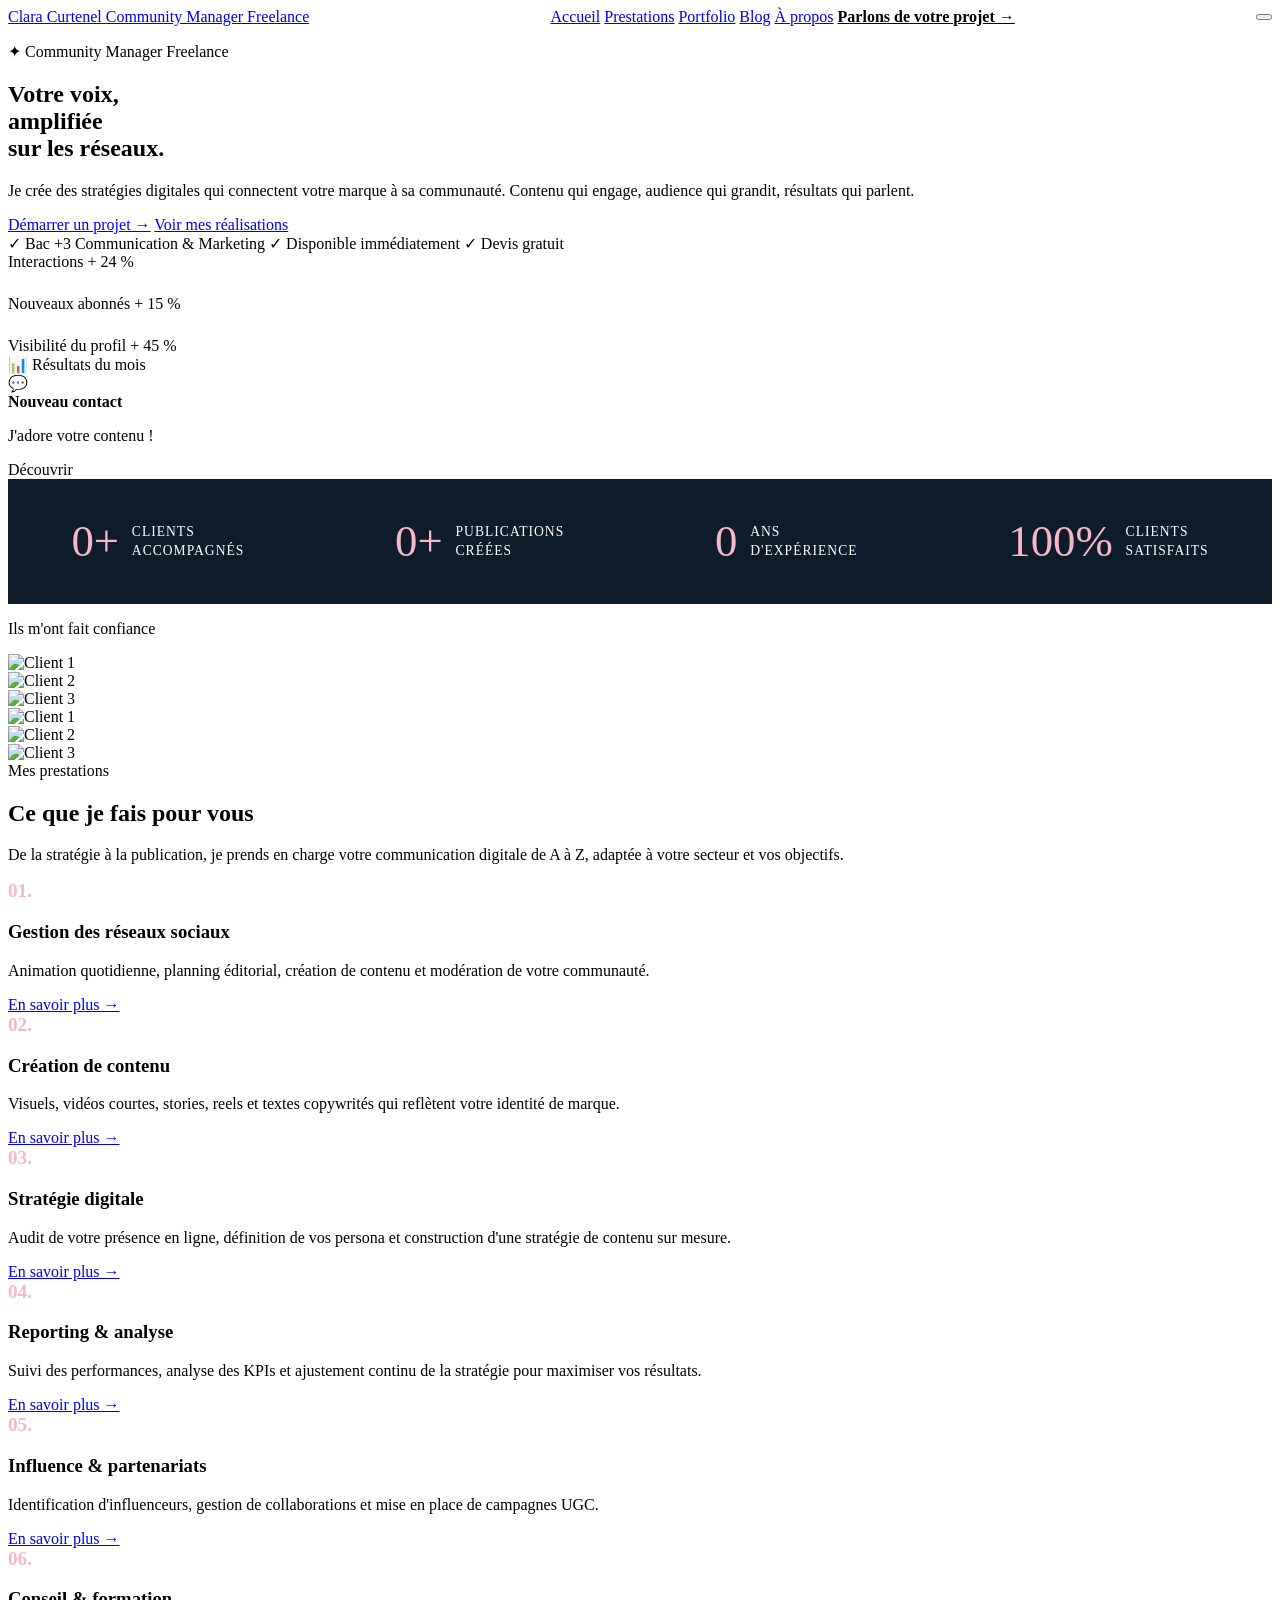
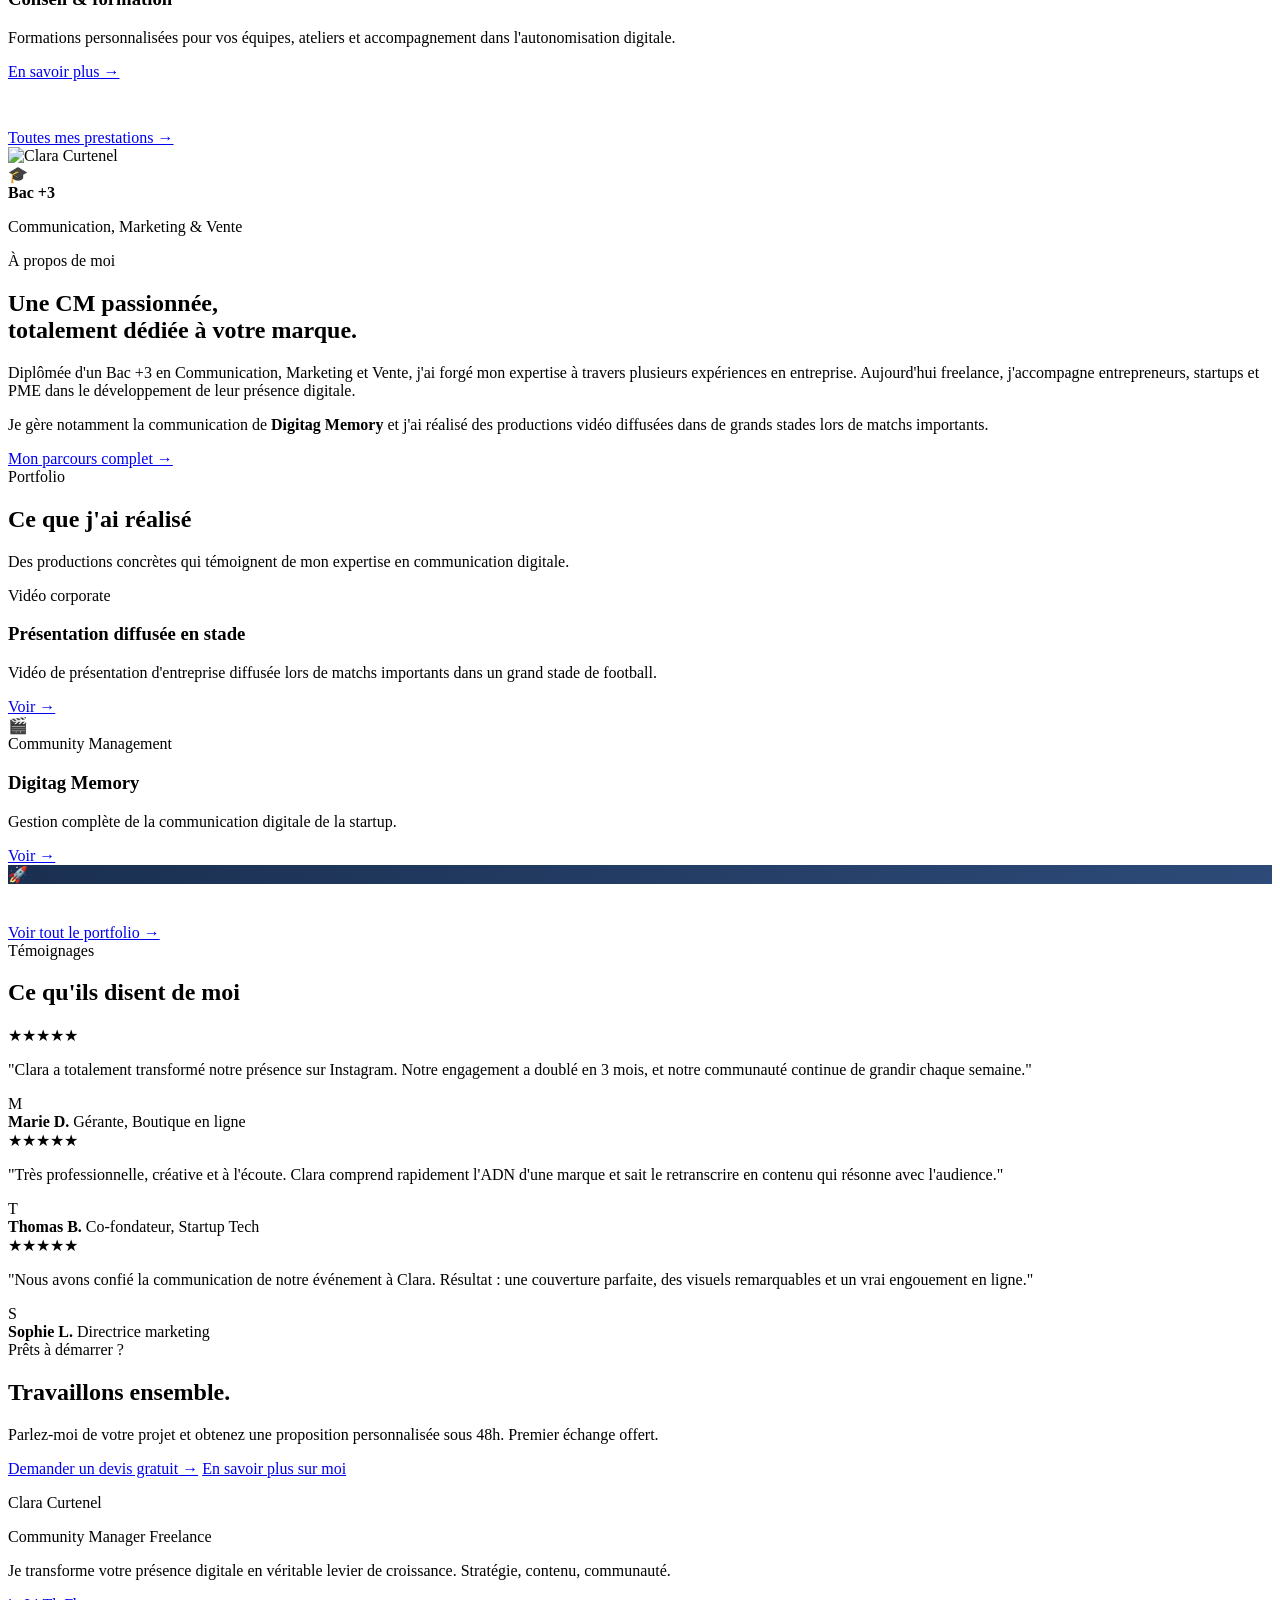
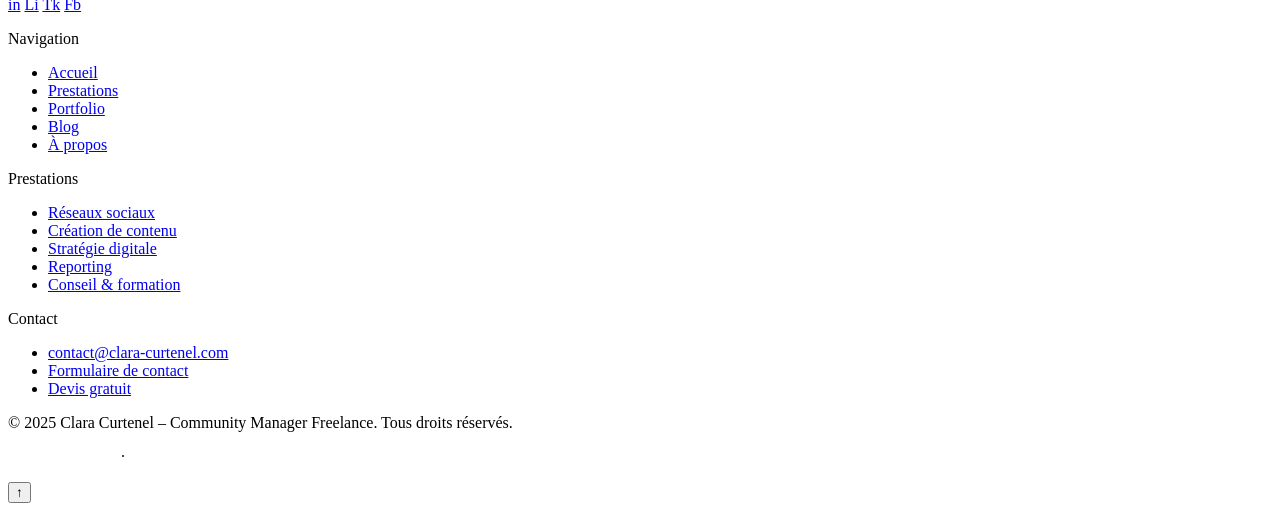
==== index.html @ f76a42e5 "Update index.html" ====
<!DOCTYPE html>
<html lang="fr">
<head>
  <meta charset="UTF-8" />
  <meta name="viewport" content="width=device-width, initial-scale=1.0" />

  <!-- ═══ SEO ═══ -->
  <title>Clara Curtenel – Community Manager Freelance | Gestion réseaux sociaux</title>
  <meta name="description" content="Clara Curtenel, Community Manager freelance. Je crée, anime et développe votre présence sur les réseaux sociaux. Stratégie digitale, création de contenu, growth. Devis gratuit." />
  <meta name="keywords" content="community manager freelance, gestion réseaux sociaux, stratégie digitale, création contenu, Clara Curtenel" />
  <link rel="canonical" href="https://clara-curtenel.com/" />

  <!-- ═══ Open Graph ═══ -->
  <meta property="og:type" content="website" />
  <meta property="og:title" content="Clara Curtenel – Community Manager Freelance" />
  <meta property="og:description" content="Je transforme votre présence en ligne en véritable levier de croissance. Community Manager freelance à votre service." />
  <meta property="og:url" content="https://clara-curtenel.com/" />
  <meta property="og:image" content="https://clara-curtenel.com/images/og-image.jpg" />

  <!-- ═══ Twitter Card ═══ -->
  <meta name="twitter:card" content="summary_large_image" />
  <meta name="twitter:title" content="Clara Curtenel – Community Manager Freelance" />
  <meta name="twitter:description" content="Je transforme votre présence en ligne en véritable levier de croissance." />

  <!-- ═══ Schema.org ═══ -->
  <script type="application/ld+json">
  {
    "@context": "https://schema.org",
    "@type": "Person",
    "name": "Clara Curtenel",
    "jobTitle": "Community Manager Freelance",
    "url": "https://clara-curtenel.com",
    "sameAs": [
      "https://www.linkedin.com/in/clara-curtenel",
      "https://www.instagram.com/claracurtenel"
    ],
    "knowsAbout": ["Community Management", "Social Media Marketing", "Stratégie digitale", "Création de contenu"]
  }
  </script>

  <link rel="stylesheet" href="css/style.css" />
  <link rel="stylesheet" href="css/index.css" />
  <link rel="icon" href="images/favicon.png" type="image/png" />
</head>
<body>

<!-- ═══ CORRECTION CSS RAPIDE POUR LE HEADER ═══ -->
<style>
  /* Empêche le chevauchement en espaçant le logo et les liens */
  .navbar-inner {
    display: flex !important;
    justify-content: space-between !important;
    align-items: center !important;
  }
  /* Cache le menu mobile sur les écrans d'ordinateur pour éviter les doublons */
  @media (min-width: 992px) {
    .nav-mobile {
      display: none !important;
    }
  }
</style>

<!-- ═══ NAVBAR ═══ -->
<nav class="navbar" aria-label="Navigation principale">
  <div class="navbar-inner">
    <a href="index.html" class="nav-logo">
      <span class="nav-logo-name">Clara Curtenel</span>
      <span class="nav-logo-title">Community Manager Freelance</span>
    </a>
    <div class="nav-links">
      <a href="index.html" class="active">Accueil</a>
      <a href="prestations.html">Prestations</a>
      <a href="portfolio.html">Portfolio</a>
      <a href="blog.html">Blog</a>
      <a href="a-propos.html">À propos</a>
      <!-- Ajout du style inline pour forcer le texte en noir -->
      <a href="contact.html" class="btn btn-pink nav-cta" style="color: #000000; font-weight: 600;">Parlons de votre projet →</a>
    </div>
    <button class="nav-burger" aria-label="Menu">
      <span></span><span></span><span></span>
    </button>
  </div>
</nav>

<!-- Mobile menu -->
<div class="nav-mobile" role="navigation">
  <a href="index.html">Accueil</a>
  <a href="prestations.html">Prestations</a>
  <a href="portfolio.html">Portfolio</a>
  <a href="blog.html">Blog</a>
  <a href="a-propos.html">À propos</a>
  <!-- Ajout du style inline pour forcer le texte en noir sur mobile aussi -->
  <a href="contact.html" class="btn btn-pink" style="text-align:center; color: #000000; font-weight: 600;">Parlons de votre projet →</a>
</div>

<!-- ═══ HERO ═══ -->
<section class="hero" aria-label="Présentation">
  <div class="hero-bg"></div>
  <div class="hero-particles" id="particles"></div>
  <div class="container">
    <div class="hero-content">
      <div class="hero-text">
        <p class="hero-pretitle animate-up delay-1">✦ Community Manager Freelance</p>
        <h1 class="animate-up delay-2">
          Votre voix,<br />
          <span class="italic text-pink">amplifiée</span><br />
          sur les réseaux.
        </h1>
        <p class="hero-desc animate-up delay-3">
          Je crée des stratégies digitales qui connectent votre marque à sa communauté.
          Contenu qui engage, audience qui grandit, résultats qui parlent.
        </p>
        <div class="hero-actions animate-up delay-4">
          <a href="contact.html" class="btn btn-primary">Démarrer un projet →</a>
          <a href="portfolio.html" class="btn btn-outline">Voir mes réalisations</a>
        </div>
        <div class="hero-badges animate-up delay-5">
          <span class="hero-badge">✓ Bac +3 Communication & Marketing</span>
          <span class="hero-badge">✓ Disponible immédiatement</span>
          <span class="hero-badge">✓ Devis gratuit</span>
        </div>
      </div>
      <div class="hero-visual animate-up delay-3">
        <div class="hero-card">
          <div class="hero-card-header">
            <div class="hch-dot red"></div>
            <div class="hch-dot amber"></div>
            <div class="hch-dot green"></div>
          </div>
          <div class="hero-card-body">
            <div class="metric-row">
              <span class="metric-label">Interactions</span>
              <span class="metric-value text-pink">+ 24 %</span>
            </div>
            <div class="metric-bar"><div class="metric-fill" style="width:82%"></div></div>
            <div class="metric-row" style="margin-top:1.5rem">
              <span class="metric-label">Nouveaux abonnés</span>
              <span class="metric-value text-pink">+ 15 %</span>
            </div>
            <div class="metric-bar"><div class="metric-fill" style="width:68%"></div></div>
            <div class="metric-row" style="margin-top:1.5rem">
              <span class="metric-label">Visibilité du profil</span>
              <span class="metric-value text-pink">+ 45 %</span>
            </div>
            <div class="metric-bar"><div class="metric-fill" style="width:90%"></div></div>
          </div>
          <div class="hero-card-tag">📊 Résultats du mois</div>
        </div>
        <div class="hero-float-badge">
          <span>💬</span>
          <div>
            <strong>Nouveau contact</strong>
            <p>J'adore votre contenu !</p>
          </div>
        </div>
      </div>
    
    </div>
  <div class="hero-scroll-cue">
    <span>Découvrir</span>
    <div class="scroll-line"></div>
  </div>
</section>

<!-- ═══ STATS ═══ -->
<style>
  /* On force le fond bleu nuit au cas où et on gère l'espacement */
  .stats-bar {
    background-color: #0d1b2a; /* Ton bleu nuit */
    padding: 2.5rem 0;
  }
  
  .stats-container-flex {
    display: flex;
    flex-wrap: wrap;
    justify-content: space-between;
    align-items: center;
    gap: 1.5rem;
  }

  .stat-item-elegant {
    display: flex;
    align-items: center;
    justify-content: center;
    gap: 0.8rem;
    /* Sur mobile, on force 2 éléments par ligne pour gagner de la place */
    flex: 1 1 40%; 
  }

  .stat-number-elegant {
    font-size: 2.2rem;
    font-weight: 300;
    color: #f4b8c8;
    line-height: 1;
  }

  .stat-text-elegant {
    font-size: 0.75rem;
    font-weight: 500;
    color: #ffffff; /* Blanc pur pour bien ressortir sur le fond sombre */
    text-transform: uppercase;
    letter-spacing: 1px;
    text-align: left;
    line-height: 1.4;
  }

  @media (min-width: 768px) {
    .stat-item-elegant {
      flex: 1 1 auto; /* S'aligne sur 1 seule ligne sur ordinateur */
    }
    .stat-number-elegant {
      font-size: 2.8rem;
    }
    .stat-text-elegant {
      font-size: 0.85rem;
    }
  }
</style>

<section class="stats-bar">
  <div class="container">
    <div class="stats-container-flex">
      
      <div class="stat-item-elegant">
        <div class="stat-number-elegant"><span class="counter" data-target="8">0</span>+</div>
        <div class="stat-text-elegant">Clients<br>accompagnés</div>
      </div>
      
      <div class="stat-item-elegant">
        <div class="stat-number-elegant"><span class="counter" data-target="100">0</span>+</div>
        <div class="stat-text-elegant">Publications<br>créées</div>
      </div>
      
      <div class="stat-item-elegant">
        <div class="stat-number-elegant"><span class="counter" data-target="3">0</span></div>
        <div class="stat-text-elegant">Ans<br>d'expérience</div>
      </div>
      
      <div class="stat-item-elegant">
        <div class="stat-number-elegant">100%</div>
        <div class="stat-text-elegant">Clients<br>satisfaits</div>
      </div>

    </div>
  </div>
</section>


<!-- ═══ CLIENTS (logo carousel) ═══ -->
<section class="section-pad-sm clients-section">
  <div class="container">
    <p class="clients-label">Ils m'ont fait confiance</p>
  </div>
  <div class="logo-carousel">
    <div class="logo-track">
      <!-- Remplacez chaque logo-item par le logo de vos clients -->
      <div class="logo-item"><img src="images/clients/client-1.png" alt="Client 1" /></div>
      <div class="logo-item"><img src="images/clients/client-2.png" alt="Client 2" /></div>
      <div class="logo-item"><img src="images/clients/client-3.png" alt="Client 3" /></div>
      <div class="logo-item"><img src="images/clients/client-1.png" alt="Client 1" /></div>
      <div class="logo-item"><img src="images/clients/client-2.png" alt="Client 2" /></div>
      <div class="logo-item"><img src="images/clients/client-3.png" alt="Client 3" /></div>
    </div>
  </div>
</section>

<!-- ═══ SERVICES (aperçu) ═══ -->
<section class="section-pad services-preview">
  <div class="container">
    <div class="section-header reveal">
      <span class="badge">Mes prestations</span>
      <h2>Ce que je fais pour vous</h2>
      <p>De la stratégie à la publication, je prends en charge votre communication digitale de A à Z, adaptée à votre secteur et vos objectifs.</p>
    </div>
    <div class="services-grid">
      <div class="service-card reveal">
        <span style="font-weight: 700; color: #f4b8c8; font-size: 1.2rem; display: block; margin-bottom: 0.5rem;">01.</span>
        <h3>Gestion des réseaux sociaux</h3>
        <p>Animation quotidienne, planning éditorial, création de contenu et modération de votre communauté.</p>
        <a href="prestations.html" class="service-link">En savoir plus →</a>
      </div>
      <div class="service-card reveal delay-1">
        <span style="font-weight: 700; color: #f4b8c8; font-size: 1.2rem; display: block; margin-bottom: 0.5rem;">02.</span>
        <h3>Création de contenu</h3>
        <p>Visuels, vidéos courtes, stories, reels et textes copywrités qui reflètent votre identité de marque.</p>
        <a href="prestations.html" class="service-link">En savoir plus →</a>
      </div>
      <div class="service-card reveal delay-2">
        <span style="font-weight: 700; color: #f4b8c8; font-size: 1.2rem; display: block; margin-bottom: 0.5rem;">03.</span>
        <h3>Stratégie digitale</h3>
        <p>Audit de votre présence en ligne, définition de vos persona et construction d'une stratégie de contenu sur mesure.</p>
        <a href="prestations.html" class="service-link">En savoir plus →</a>
      </div>
      <div class="service-card reveal delay-3">
        <span style="font-weight: 700; color: #f4b8c8; font-size: 1.2rem; display: block; margin-bottom: 0.5rem;">04.</span>
        <h3>Reporting & analyse</h3>
        <p>Suivi des performances, analyse des KPIs et ajustement continu de la stratégie pour maximiser vos résultats.</p>
        <a href="prestations.html" class="service-link">En savoir plus →</a>
      </div>
      <div class="service-card reveal delay-2">
        <span style="font-weight: 700; color: #f4b8c8; font-size: 1.2rem; display: block; margin-bottom: 0.5rem;">05.</span>
        <h3>Influence & partenariats</h3>
        <p>Identification d'influenceurs, gestion de collaborations et mise en place de campagnes UGC.</p>
        <a href="prestations.html" class="service-link">En savoir plus →</a>
      </div>
      <div class="service-card reveal delay-3">
        <span style="font-weight: 700; color: #f4b8c8; font-size: 1.2rem; display: block; margin-bottom: 0.5rem;">06.</span>
        <h3>Conseil & formation</h3>
        <p>Formations personnalisées pour vos équipes, ateliers et accompagnement dans l'autonomisation digitale.</p>
        <a href="prestations.html" class="service-link">En savoir plus →</a>
      </div>
    </div>
    <div class="text-center reveal" style="margin-top: 3rem;">
      <a href="prestations.html" class="btn btn-primary">Toutes mes prestations →</a>
    </div>
  </div>
</section>

<!-- ═══ À PROPOS (teaser) ═══ -->
<section class="section-pad about-teaser">
  <div class="container">
    <div class="about-teaser-inner reveal">
      <div class="about-teaser-visual">
        <div class="at-photo-frame">
         <img src="images/clara-portrait.png" alt="Clara Curtenel">
          <div class="at-photo-placeholder">
          </div>
        </div>
        <div class="at-floating-card">
          <span>🎓</span>
          <div>
            <strong>Bac +3</strong>
            <p>Communication, Marketing & Vente</p>
          </div>
        </div>
      </div>
      <div class="about-teaser-text">
        <span class="badge">À propos de moi</span>
        <h2>Une CM passionnée,<br /><span class="italic text-pink">totalement dédiée</span> à votre marque.</h2>
        <p>Diplômée d'un Bac +3 en Communication, Marketing et Vente, j'ai forgé mon expertise à travers plusieurs expériences en entreprise. Aujourd'hui freelance, j'accompagne entrepreneurs, startups et PME dans le développement de leur présence digitale.</p>
        <p style="margin-top: 1rem;">Je gère notamment la communication de <strong>Digitag Memory</strong> et j'ai réalisé des productions vidéo diffusées dans de grands stades lors de matchs importants.</p>
        <a href="a-propos.html" class="btn btn-outline" style="margin-top: 2rem;">Mon parcours complet →</a>
      </div>
    </div>
  </div>
</section>

<!-- ═══ PORTFOLIO (teaser) ═══ -->
<section class="section-pad portfolio-teaser">
  <div class="container">
    <div class="section-header reveal">
      <span class="badge">Portfolio</span>
      <h2>Ce que j'ai réalisé</h2>
      <p>Des productions concrètes qui témoignent de mon expertise en communication digitale.</p>
    </div>
    <div class="portfolio-grid reveal">
      <div class="portfolio-card portfolio-protected large-card">
        <div class="portfolio-overlay">
          <span class="portfolio-tag">Vidéo corporate</span>
          <h3>Présentation diffusée en stade</h3>
          <p>Vidéo de présentation d'entreprise diffusée lors de matchs importants dans un grand stade de football.</p>
          <a href="portfolio.html" class="btn btn-outline-white">Voir →</a>
        </div>
        <div class="portfolio-bg" style="background: linear-gradient(135deg, var(--navy) 0%, var(--navy-light) 100%);">
          <span class="portfolio-icon">🎬</span>
        </div>
      </div>
      <div class="portfolio-card portfolio-protected">
        <div class="portfolio-overlay">
          <span class="portfolio-tag">Community Management</span>
          <h3>Digitag Memory</h3>
          <p>Gestion complète de la communication digitale de la startup.</p>
          <a href="portfolio.html" class="btn btn-outline-white">Voir →</a>
        </div>
        <div class="portfolio-bg" style="background: linear-gradient(135deg, #1a2f50 0%, #2d4a78 100%);">
          <span class="portfolio-icon">🚀</span>
        </div>
      </div>
    </div>
    <div class="text-center reveal" style="margin-top: 2.5rem;">
      <a href="portfolio.html" class="btn btn-primary">Voir tout le portfolio →</a>
    </div>
  </div>
</section>

<!-- ═══ TESTIMONIALS ═══ -->
<section class="section-pad testimonials">
  <div class="container">
    <div class="section-header reveal">
      <span class="badge">Témoignages</span>
      <h2>Ce qu'ils disent de moi</h2>
    </div>
    <div class="testimonials-grid">
      <div class="testimonial-card reveal">
        <div class="stars">★★★★★</div>
        <p class="testimonial-text">"Clara a totalement transformé notre présence sur Instagram. Notre engagement a doublé en 3 mois, et notre communauté continue de grandir chaque semaine."</p>
        <div class="testimonial-author">
          <div class="ta-avatar">M</div>
          <div>
            <strong>Marie D.</strong>
            <span>Gérante, Boutique en ligne</span>
          </div>
        </div>
      </div>
      <div class="testimonial-card reveal delay-1">
        <div class="stars">★★★★★</div>
        <p class="testimonial-text">"Très professionnelle, créative et à l'écoute. Clara comprend rapidement l'ADN d'une marque et sait le retranscrire en contenu qui résonne avec l'audience."</p>
        <div class="testimonial-author">
          <div class="ta-avatar">T</div>
          <div>
            <strong>Thomas B.</strong>
            <span>Co-fondateur, Startup Tech</span>
          </div>
        </div>
      </div>
      <div class="testimonial-card reveal delay-2">
        <div class="stars">★★★★★</div>
        <p class="testimonial-text">"Nous avons confié la communication de notre événement à Clara. Résultat : une couverture parfaite, des visuels remarquables et un vrai engouement en ligne."</p>
        <div class="testimonial-author">
          <div class="ta-avatar">S</div>
          <div>
            <strong>Sophie L.</strong>
            <span>Directrice marketing</span>
          </div>
        </div>
      </div>
    </div>
  </div>
</section>

<!-- ═══ CTA FINAL ═══ -->
<section class="cta-section reveal">
  <div class="container">
    <div class="cta-box">
      <span class="badge badge--navy">Prêts à démarrer ?</span>
      <h2>Travaillons ensemble.</h2>
      <p>Parlez-moi de votre projet et obtenez une proposition personnalisée sous 48h. Premier échange offert.</p>
      <div class="cta-actions">
        <a href="contact.html" class="btn btn-primary">Demander un devis gratuit →</a>
        <a href="a-propos.html" class="btn btn-outline">En savoir plus sur moi</a>
      </div>
    </div>
  </div>
</section>

<!-- ═══ FOOTER ═══ -->
<footer class="footer">
  <div class="container">
    <div class="footer-grid">
      <div>
        <p class="footer-brand-name">Clara Curtenel</p>
        <p class="footer-brand-tagline">Community Manager Freelance</p>
        <p class="footer-desc">Je transforme votre présence digitale en véritable levier de croissance. Stratégie, contenu, communauté.</p>
        <div class="footer-socials">
          <a href="#" class="social-icon" aria-label="Instagram">in</a>
          <a href="#" class="social-icon" aria-label="LinkedIn">Li</a>
          <a href="#" class="social-icon" aria-label="TikTok">Tk</a>
          <a href="#" class="social-icon" aria-label="Facebook">Fb</a>
        </div>
      </div>
      <div>
        <p class="footer-heading">Navigation</p>
        <ul class="footer-links">
          <li><a href="index.html">Accueil</a></li>
          <li><a href="prestations.html">Prestations</a></li>
          <li><a href="portfolio.html">Portfolio</a></li>
          <li><a href="blog.html">Blog</a></li>
          <li><a href="a-propos.html">À propos</a></li>
        </ul>
      </div>
      <div>
        <p class="footer-heading">Prestations</p>
        <ul class="footer-links">
          <li><a href="prestations.html#reseaux">Réseaux sociaux</a></li>
          <li><a href="prestations.html#contenu">Création de contenu</a></li>
          <li><a href="prestations.html#strategie">Stratégie digitale</a></li>
          <li><a href="prestations.html#reporting">Reporting</a></li>
          <li><a href="prestations.html#conseil">Conseil & formation</a></li>
        </ul>
      </div>
      <div>
        <p class="footer-heading">Contact</p>
        <ul class="footer-links">
          <li><a href="mailto:contact@clara-curtenel.com">contact@clara-curtenel.com</a></li>
          <li><a href="contact.html">Formulaire de contact</a></li>
          <li><a href="contact.html">Devis gratuit</a></li>
        </ul>
      </div>
    </div>
    <div class="footer-bottom">
      <p>© 2025 Clara Curtenel – Community Manager Freelance. Tous droits réservés.</p>
      <p><a href="mentions-legales.html" style="color:rgba(255,255,255,0.4);transition:color 0.3s;" onmouseover="this.style.color='#f4b8c8'" onmouseout="this.style.color='rgba(255,255,255,0.4)'">Mentions légales</a> · <a href="mentions-legales.html#confidentialite" style="color:rgba(255,255,255,0.4);transition:color 0.3s;" onmouseover="this.style.color='#f4b8c8'" onmouseout="this.style.color='rgba(255,255,255,0.4)'">Politique de confidentialité</a></p>
    </div>
  </div>
</footer>

<button class="scroll-top" aria-label="Remonter en haut">↑</button>

<script src="js/main.js"></script>
</body>
</html>
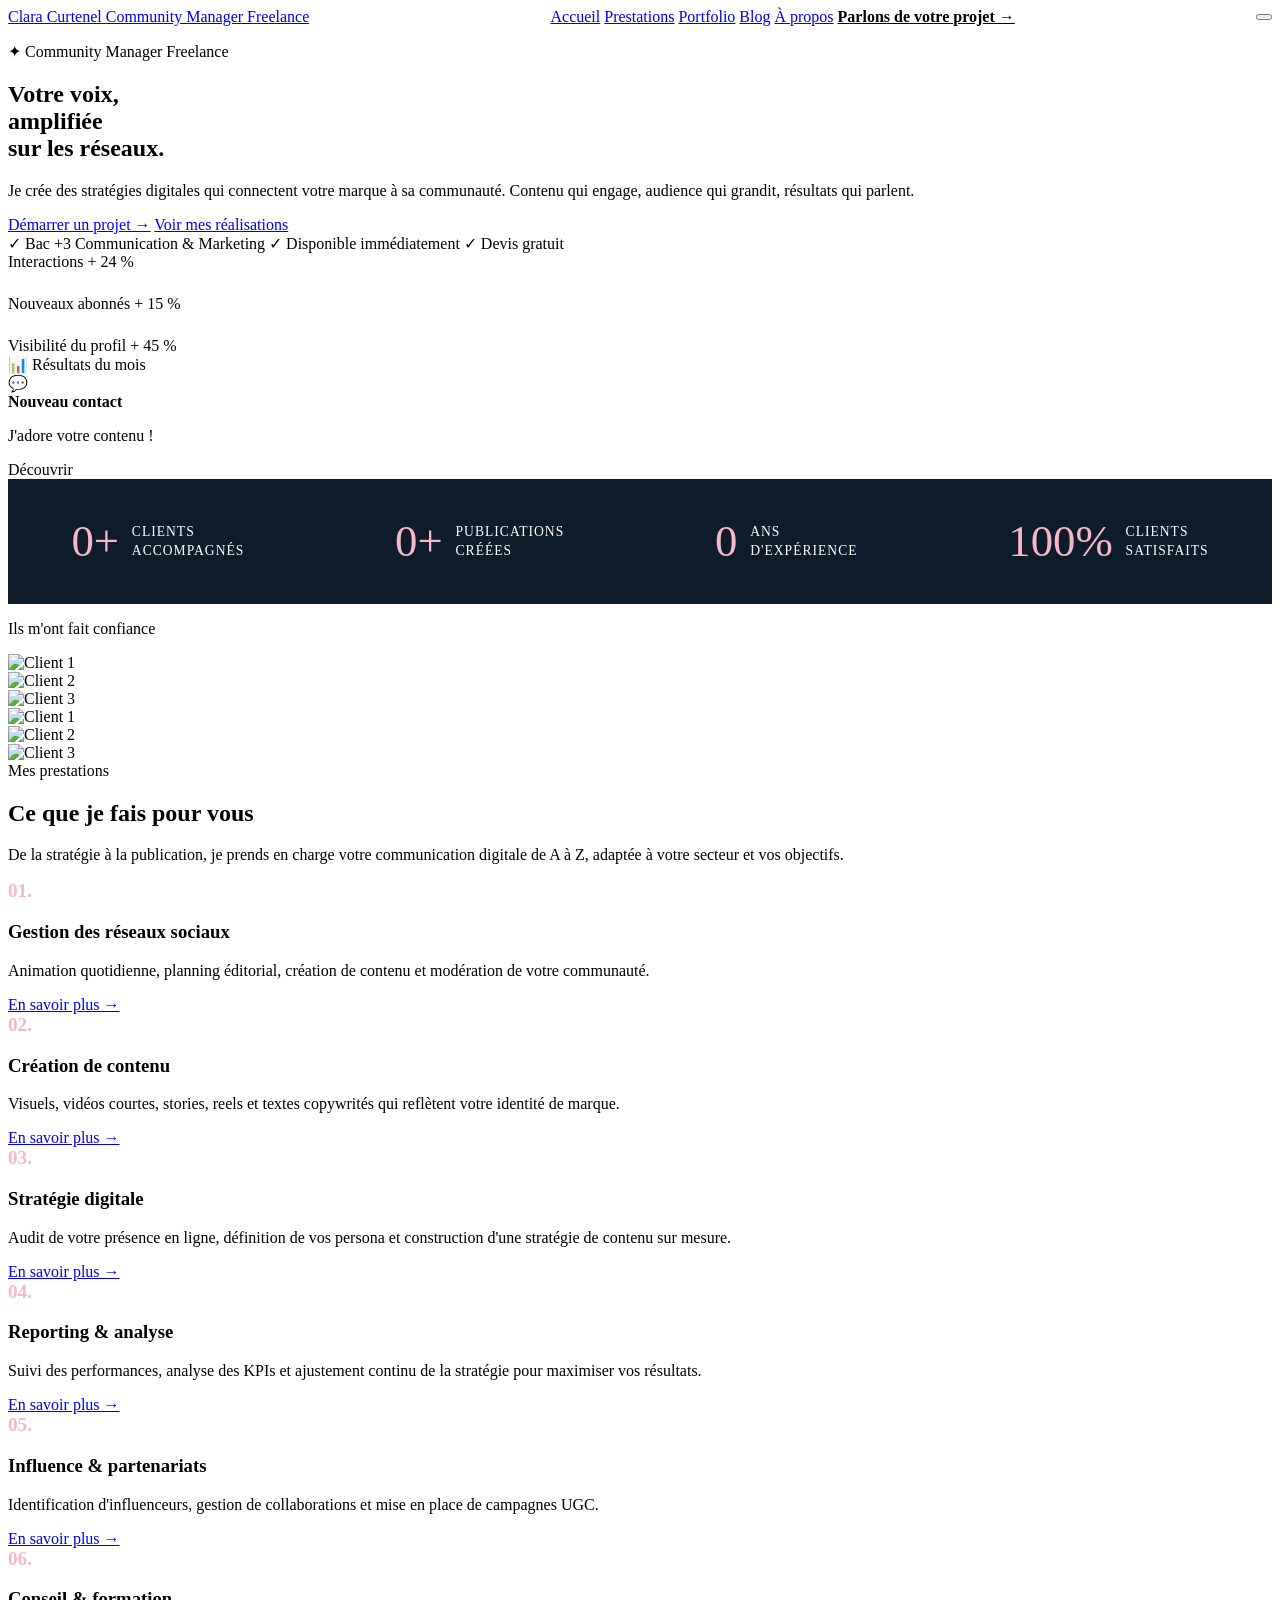
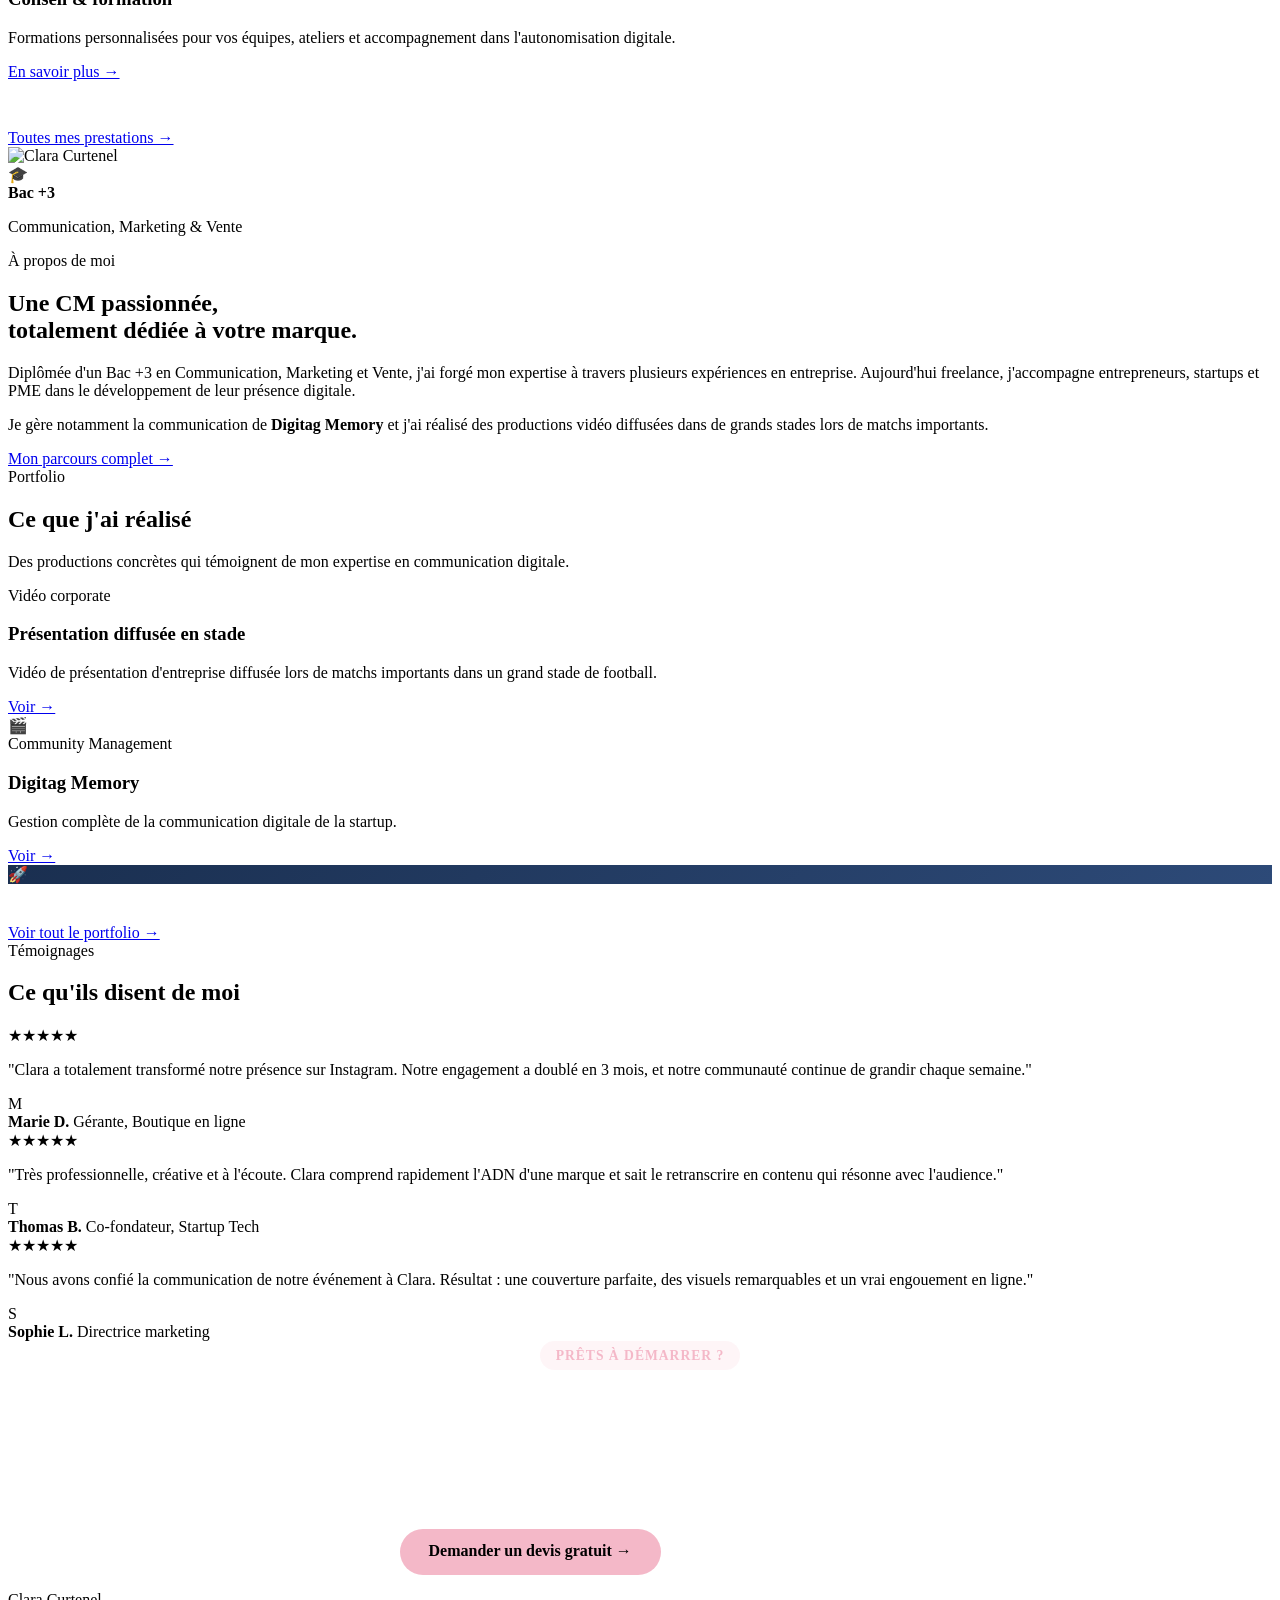
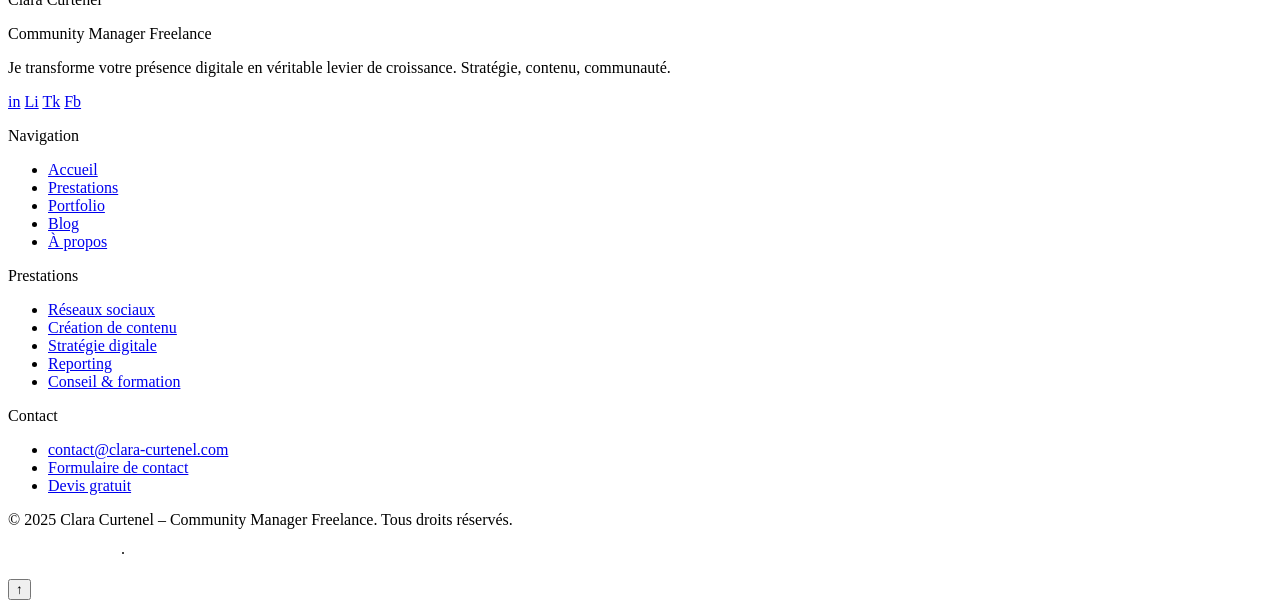
==== commit 51e43714: "Update index.html" ====
--- a/index.html
+++ b/index.html
@@ -429,15 +429,79 @@
 </section>
 
 <!-- ═══ CTA FINAL ═══ -->
+<style>
+  /* On force le texte de la boîte en blanc */
+  .cta-box h2 {
+    color: #ffffff !important;
+  }
+  .cta-box p {
+    color: rgba(255, 255, 255, 0.8) !important;
+  }
+  
+  /* Nouveau style pour le badge (rose clair lumineux) */
+  .badge-light-pink {
+    display: inline-block;
+    background-color: rgba(244, 184, 200, 0.15);
+    color: #f4b8c8;
+    padding: 0.4rem 1rem;
+    border-radius: 2rem;
+    font-size: 0.85rem;
+    font-weight: 600;
+    text-transform: uppercase;
+    letter-spacing: 1px;
+    margin-bottom: 1.5rem;
+  }
+  
+  /* Nouveau style pour le bouton principal (fond rose, texte noir) */
+  .btn-primary-light {
+    background-color: #f4b8c8 !important;
+    color: #000000 !important;
+    font-weight: 600;
+    padding: 0.8rem 1.8rem;
+    border-radius: 2rem;
+    text-decoration: none;
+    display: inline-block;
+    transition: opacity 0.3s ease;
+  }
+  .btn-primary-light:hover {
+    opacity: 0.8;
+  }
+  
+  /* Nouveau style pour le bouton secondaire (contour blanc, texte blanc) */
+  .btn-outline-light {
+    background-color: transparent !important;
+    color: #ffffff !important;
+    border: 1px solid rgba(255, 255, 255, 0.5) !important;
+    font-weight: 500;
+    padding: 0.8rem 1.8rem;
+    border-radius: 2rem;
+    text-decoration: none;
+    display: inline-block;
+    transition: all 0.3s ease;
+  }
+  .btn-outline-light:hover {
+    border-color: #ffffff !important;
+    background-color: rgba(255, 255, 255, 0.1) !important;
+  }
+  
+  .cta-actions {
+    display: flex;
+    justify-content: center;
+    gap: 1rem;
+    margin-top: 2rem;
+    flex-wrap: wrap;
+  }
+</style>
+
 <section class="cta-section reveal">
   <div class="container">
-    <div class="cta-box">
-      <span class="badge badge--navy">Prêts à démarrer ?</span>
+    <div class="cta-box" style="text-align: center;">
+      <span class="badge-light-pink">Prêts à démarrer ?</span>
       <h2>Travaillons ensemble.</h2>
-      <p>Parlez-moi de votre projet et obtenez une proposition personnalisée sous 48h. Premier échange offert.</p>
+      <p style="max-width: 600px; margin: 0 auto;">Parlez-moi de votre projet et obtenez une proposition personnalisée sous 48h. Premier échange offert.</p>
       <div class="cta-actions">
-        <a href="contact.html" class="btn btn-primary">Demander un devis gratuit →</a>
-        <a href="a-propos.html" class="btn btn-outline">En savoir plus sur moi</a>
+        <a href="contact.html" class="btn-primary-light">Demander un devis gratuit →</a>
+        <a href="a-propos.html" class="btn-outline-light">En savoir plus sur moi</a>
       </div>
     </div>
   </div>
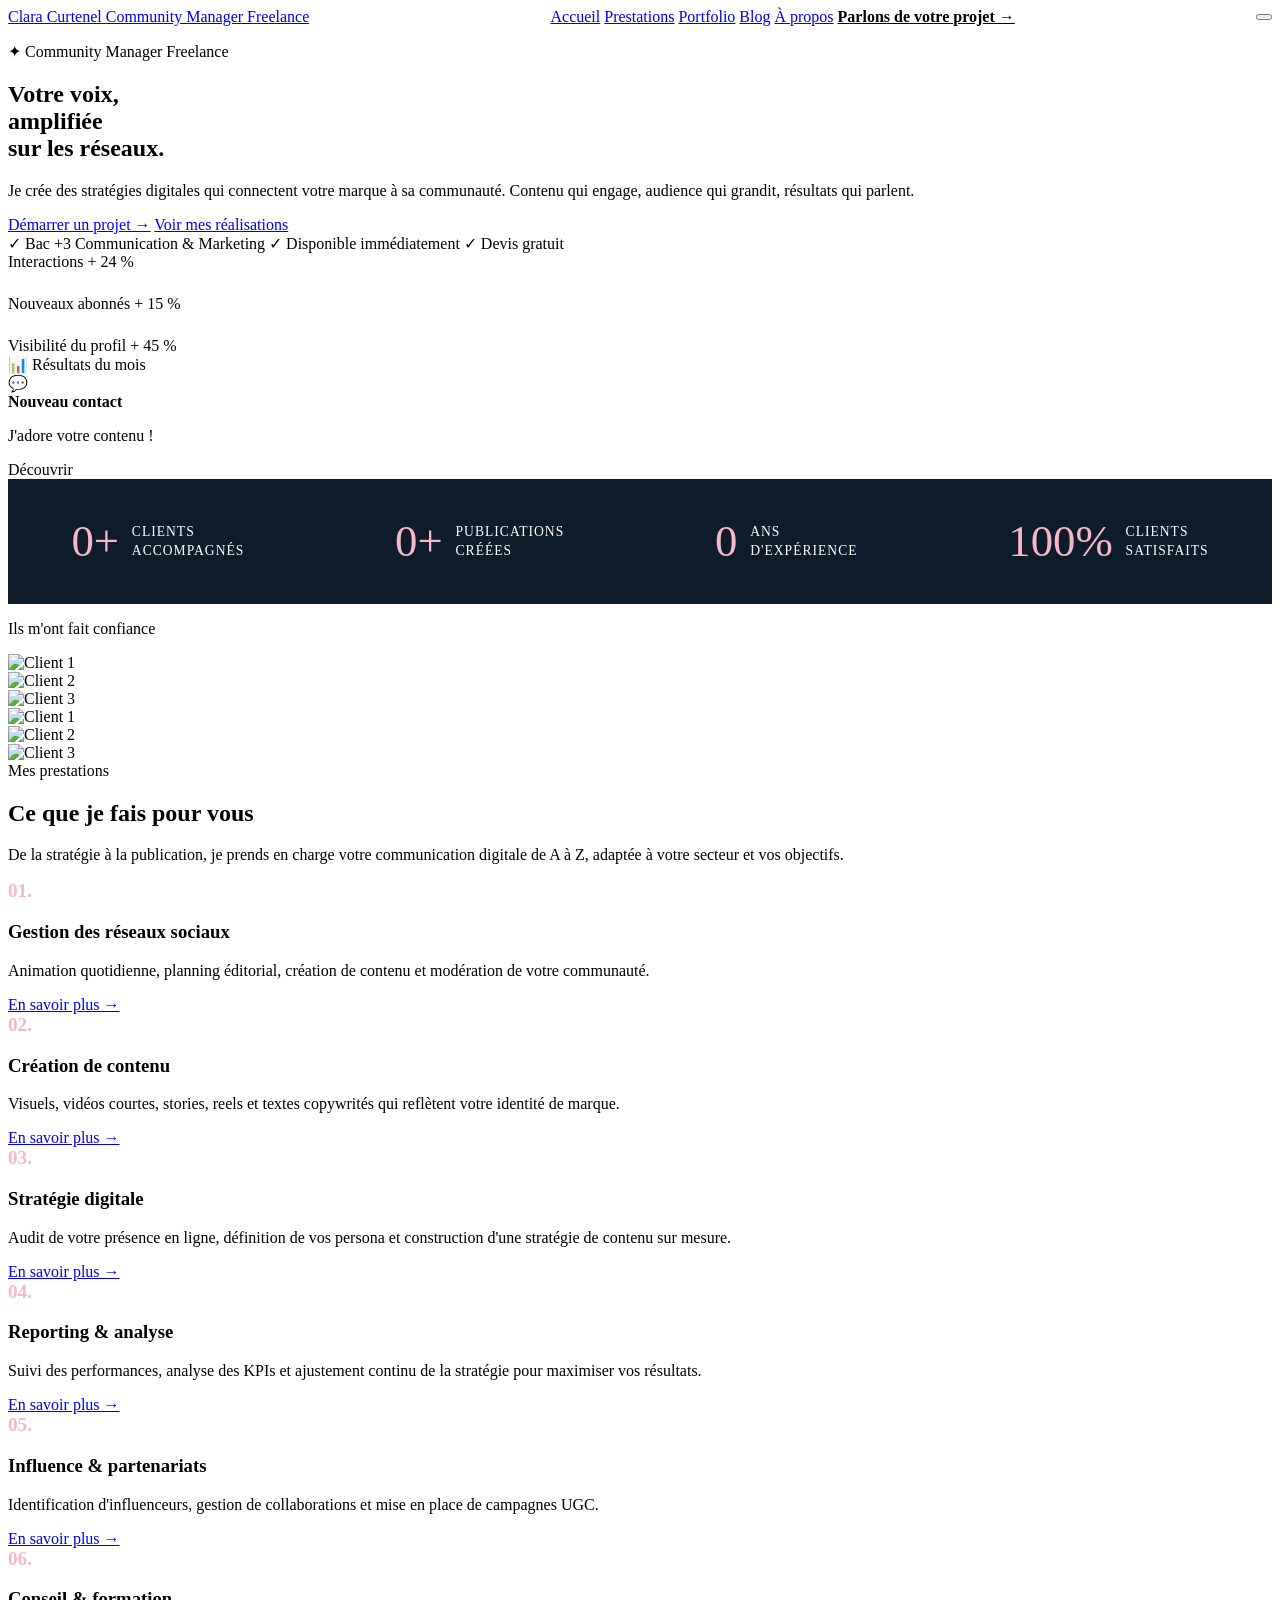
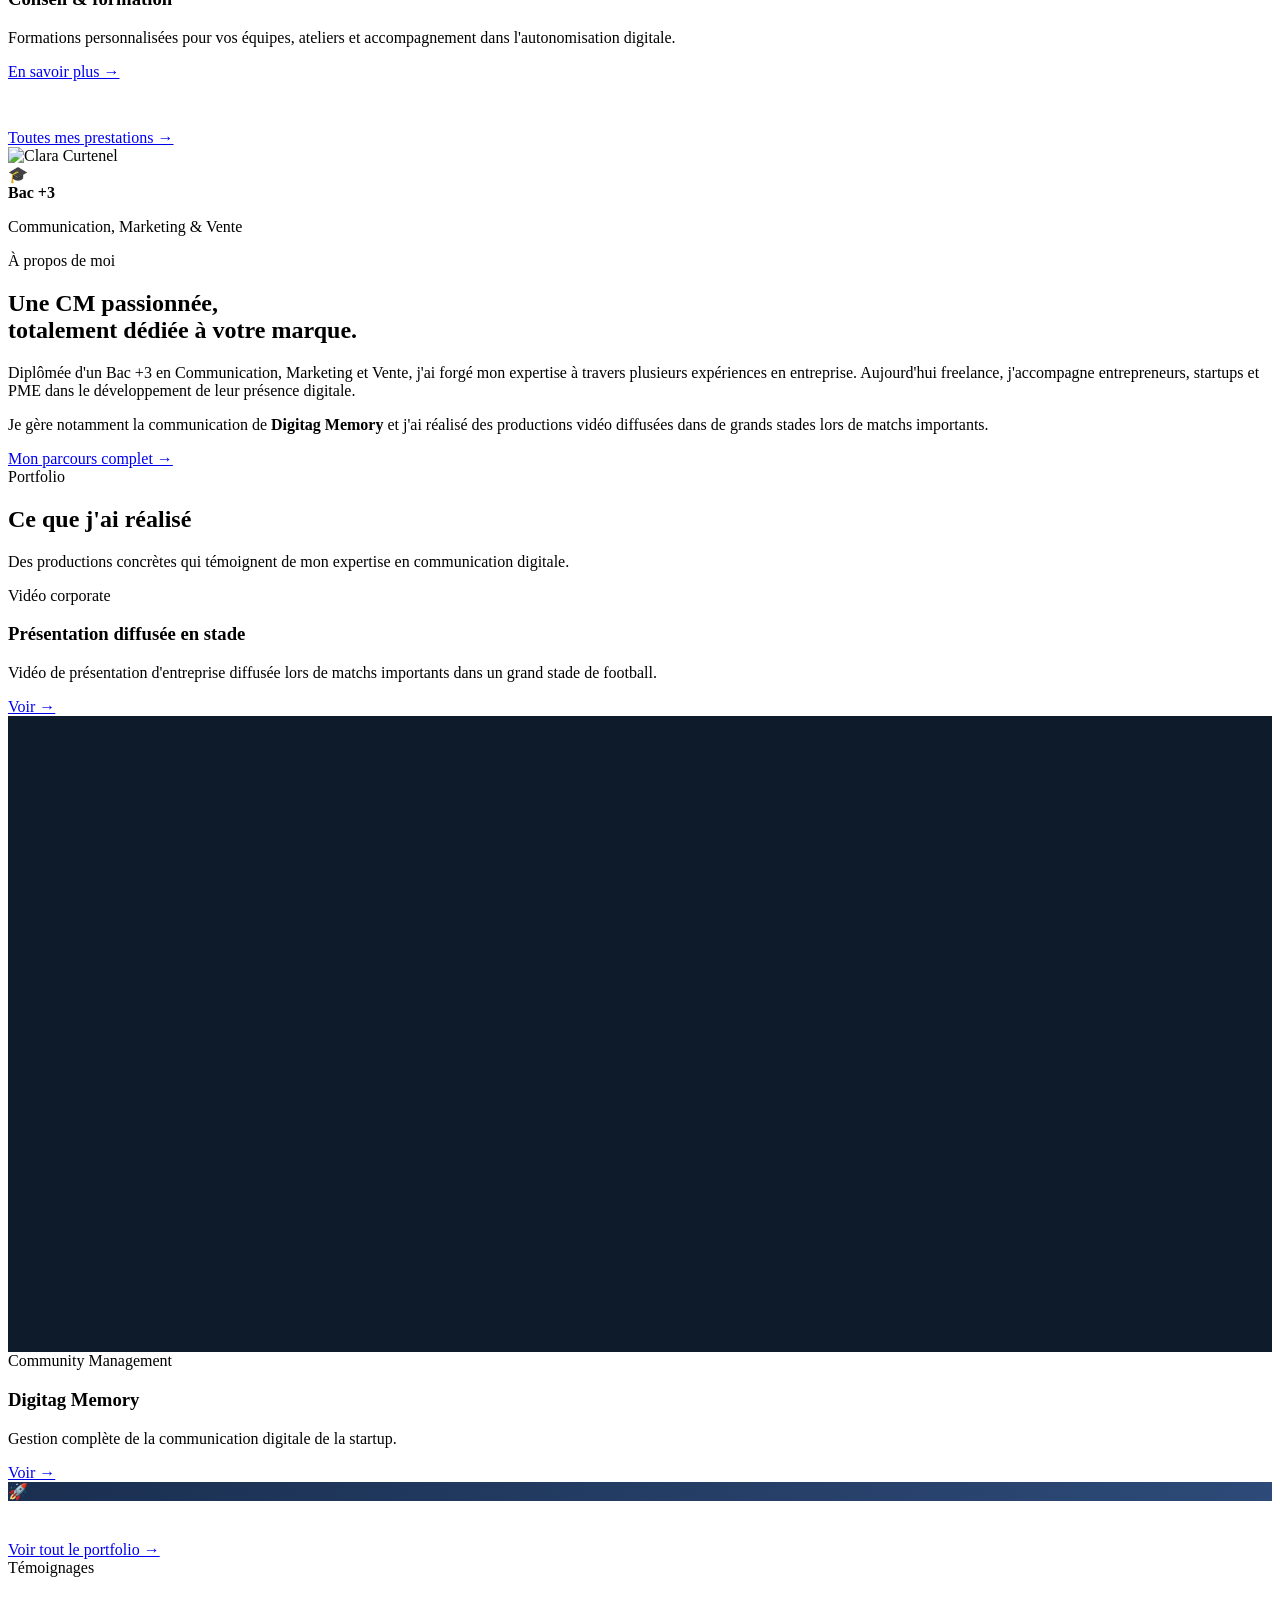
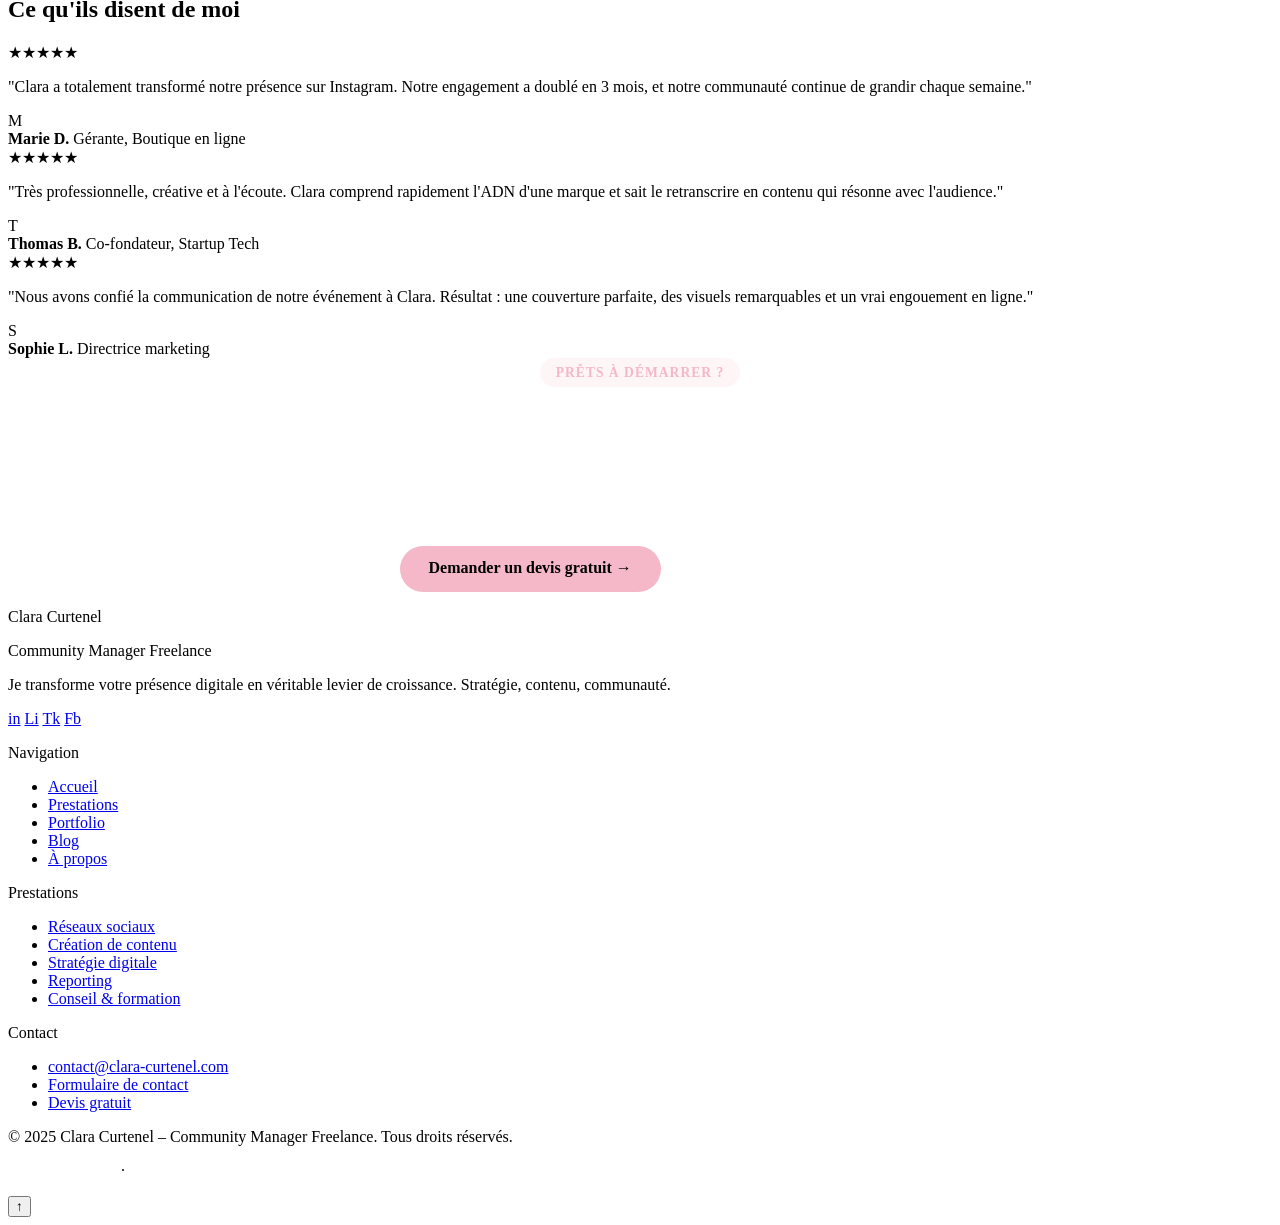
==== commit c27c68bf: "Update index.html" ====
--- a/index.html
+++ b/index.html
@@ -354,16 +354,21 @@
       <p>Des productions concrètes qui témoignent de mon expertise en communication digitale.</p>
     </div>
     <div class="portfolio-grid reveal">
-      <div class="portfolio-card portfolio-protected large-card">
+     <div class="portfolio-card portfolio-protected large-card">
         <div class="portfolio-overlay">
           <span class="portfolio-tag">Vidéo corporate</span>
           <h3>Présentation diffusée en stade</h3>
           <p>Vidéo de présentation d'entreprise diffusée lors de matchs importants dans un grand stade de football.</p>
           <a href="portfolio.html" class="btn btn-outline-white">Voir →</a>
         </div>
-        <div class="portfolio-bg" style="background: linear-gradient(135deg, var(--navy) 0%, var(--navy-light) 100%);">
-          <span class="portfolio-icon">🎬</span>
-        </div>
+        
+        <!-- ═══ NOUVEAU FOND VIDÉO ═══ -->
+        <div class="portfolio-bg" style="background-color: #0d1b2a;">
+          <video autoplay loop muted playsinline style="width: 100%; height: 100%; object-fit: cover; opacity: 0.5;">
+            <source src="videos/presentation-stade.mp4" type="video/mp4" />
+          </video>
+        </div>
+      </div>
       </div>
       <div class="portfolio-card portfolio-protected">
         <div class="portfolio-overlay">
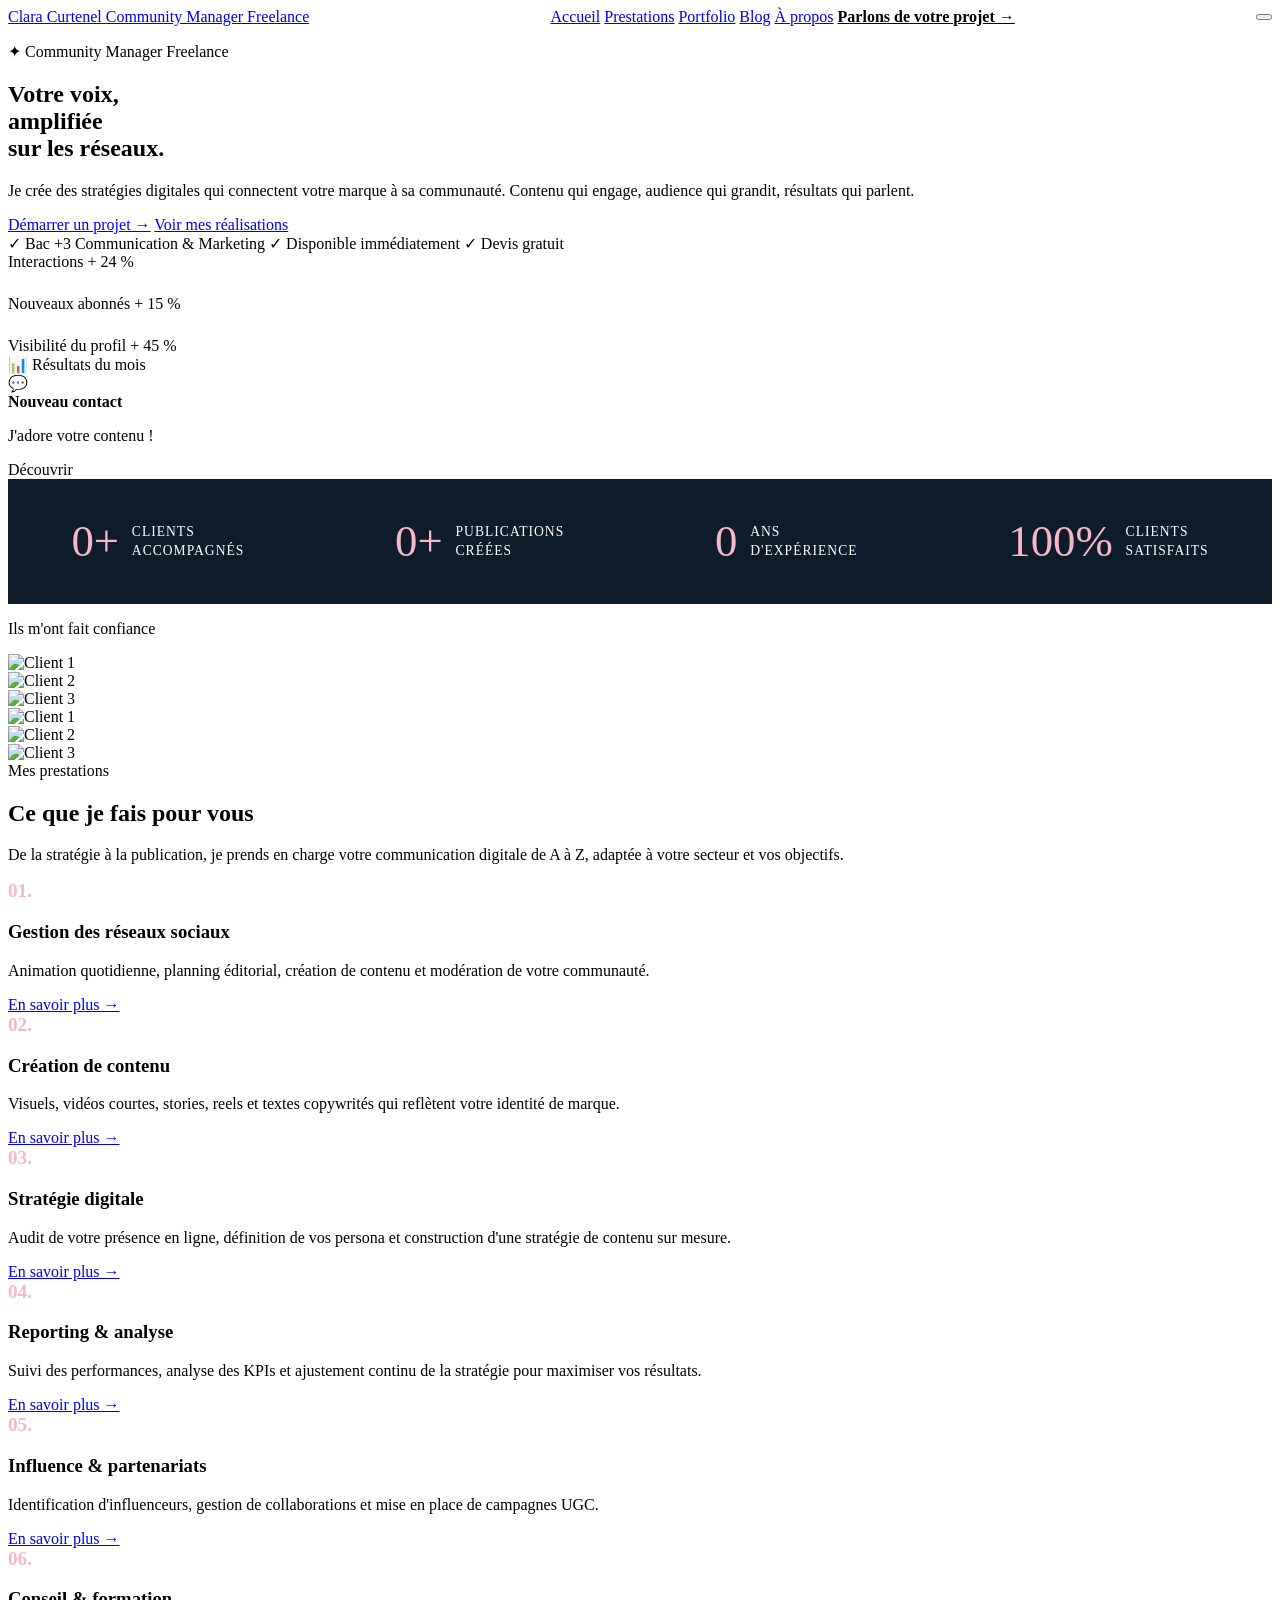
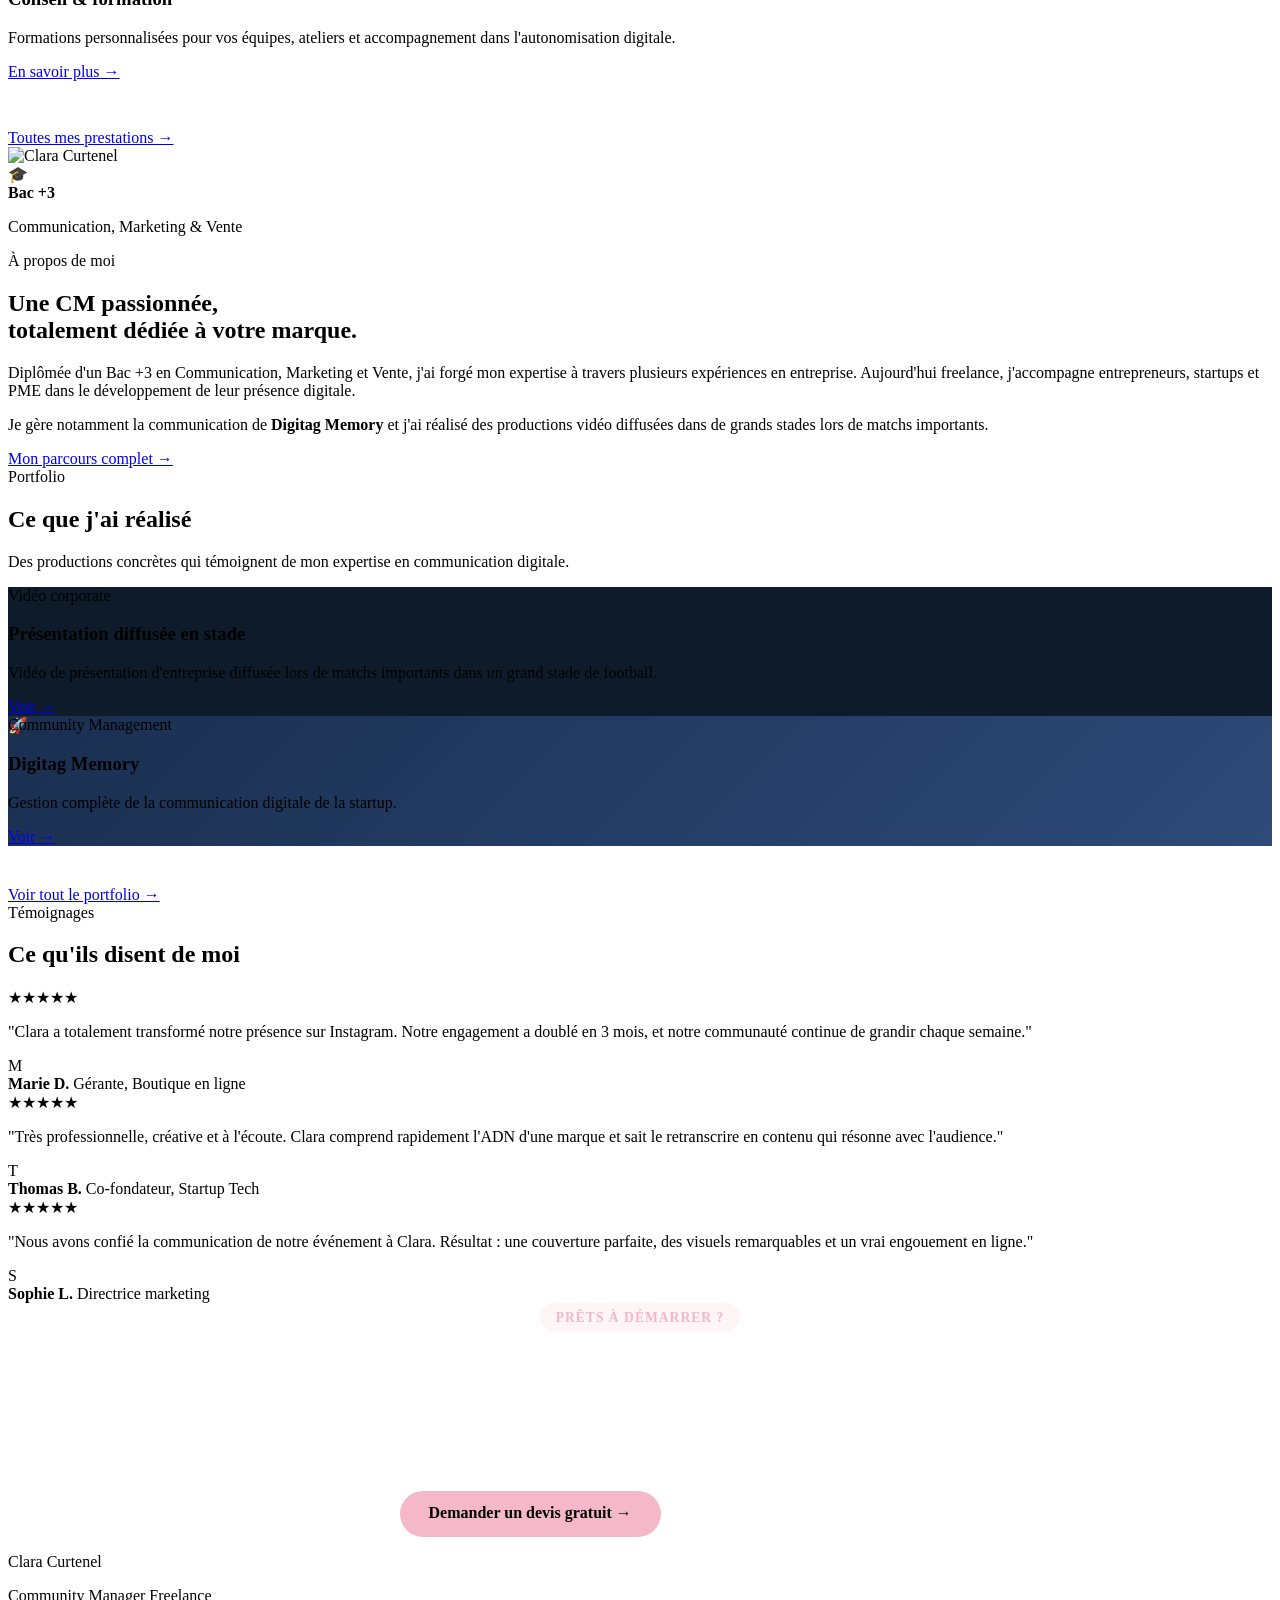
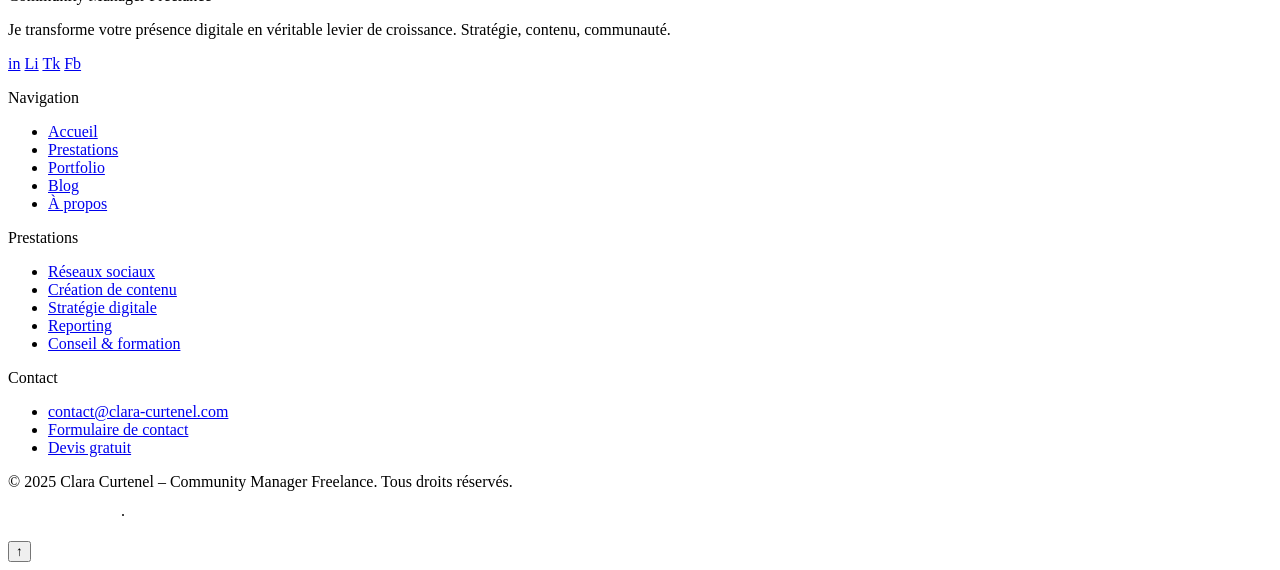
==== commit 2f7e0e99: "Update index.html" ====
--- a/index.html
+++ b/index.html
@@ -353,36 +353,37 @@
       <h2>Ce que j'ai réalisé</h2>
       <p>Des productions concrètes qui témoignent de mon expertise en communication digitale.</p>
     </div>
+    
     <div class="portfolio-grid reveal">
-     <div class="portfolio-card portfolio-protected large-card">
-        <div class="portfolio-overlay">
+      
+      <div class="portfolio-card portfolio-protected large-card" style="position: relative; overflow: hidden;">
+        <div class="portfolio-overlay" style="position: relative; z-index: 2;">
           <span class="portfolio-tag">Vidéo corporate</span>
           <h3>Présentation diffusée en stade</h3>
           <p>Vidéo de présentation d'entreprise diffusée lors de matchs importants dans un grand stade de football.</p>
           <a href="portfolio.html" class="btn btn-outline-white">Voir →</a>
         </div>
         
-        <!-- ═══ NOUVEAU FOND VIDÉO ═══ -->
-        <div class="portfolio-bg" style="background-color: #0d1b2a;">
-          <video autoplay loop muted playsinline style="width: 100%; height: 100%; object-fit: cover; opacity: 0.5;">
+        <div class="portfolio-bg" style="position: absolute; top: 0; left: 0; width: 100%; height: 100%; z-index: 1; background-color: #0d1b2a;">
+          <video autoplay loop muted playsinline style="width: 100%; height: 100%; object-fit: cover; opacity: 0.4;">
             <source src="videos/presentation-stade.mp4" type="video/mp4" />
           </video>
         </div>
       </div>
-      </div>
-      <div class="portfolio-card portfolio-protected">
-        <div class="portfolio-overlay">
+      
+      <div class="portfolio-card portfolio-protected" style="position: relative; overflow: hidden;">
+        <div class="portfolio-overlay" style="position: relative; z-index: 2;">
           <span class="portfolio-tag">Community Management</span>
           <h3>Digitag Memory</h3>
           <p>Gestion complète de la communication digitale de la startup.</p>
           <a href="portfolio.html" class="btn btn-outline-white">Voir →</a>
         </div>
-        <div class="portfolio-bg" style="background: linear-gradient(135deg, #1a2f50 0%, #2d4a78 100%);">
+        <div class="portfolio-bg" style="position: absolute; top: 0; left: 0; width: 100%; height: 100%; z-index: 1; background: linear-gradient(135deg, #1a2f50 0%, #2d4a78 100%);">
           <span class="portfolio-icon">🚀</span>
         </div>
       </div>
-    </div>
-    <div class="text-center reveal" style="margin-top: 2.5rem;">
+
+    </div> <div class="text-center reveal" style="margin-top: 2.5rem;">
       <a href="portfolio.html" class="btn btn-primary">Voir tout le portfolio →</a>
     </div>
   </div>
